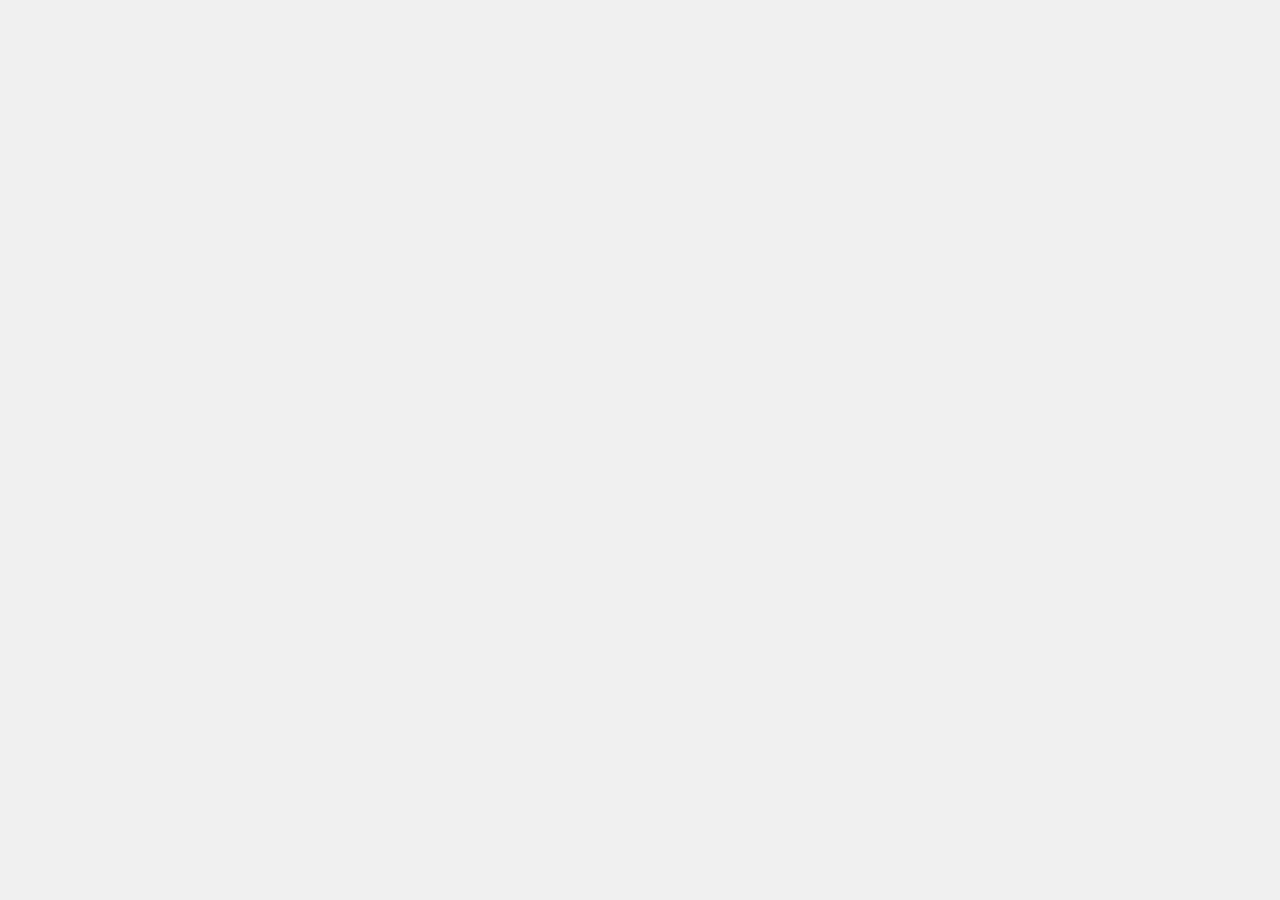
==== index.html @ 2de233a5 "Create index.html" ====
<!DOCTYPE html>
<html lang="en">
<head>
  <meta charset="UTF-8">
  <meta name="viewport" content="width=device-width, initial-scale=1.0">
  <title>Dynamic Test Platform</title>
  <script src="https://unpkg.com/react@18/umd/react.development.js" crossorigin></script>
  <script src="https://unpkg.com/react-dom@18/umd/react-dom.development.js" crossorigin></script>
  <script src="https://unpkg.com/babel-standalone@6/babel.min.js"></script>
  <style>
    body { margin: 0; font-family: 'Inter', sans-serif; background: #f0f0f0; }
    .btn { background:black; color:white; padding:10px 20px; border:none; border-radius:6px; cursor:pointer; font-weight:bold; margin:5px;}
    .btn:hover { background:#333; }
    .container { display:flex; flex-direction:column; align-items:center; justify-content:center; min-height:100vh; }
  </style>
</head>
<body>
  <div id="root"></div>

  <script type="text/babel">
    const { useState } = React;

    // Lazy load components from GitHub (replace with your raw github links)
    const AdminTestMaker = React.lazy(() => import('https://raw.githubusercontent.com/<your-username>/<repo>/main/src/admin/AdminTestMaker.jsx'));
    const UserTestRunner = React.lazy(() => import('https://raw.githubusercontent.com/<your-username>/<repo>/main/src/user/UserTestRunner.jsx'));

    function App() {
      const [page, setPage] = useState("home"); // "home", "admin", "user"

      if(page === "admin") return <React.Suspense fallback={<div>Loading Admin Panel...</div>}><AdminTestMaker /></React.Suspense>;
      if(page === "user") return <React.Suspense fallback={<div>Loading User Page...</div>}><UserTestRunner /></React.Suspense>;

      return (
        <div className="container">
          <h1 style={{fontSize:"2rem", marginBottom:"20px"}}>Dynamic Test Platform</h1>
          <div>
            <button className="btn" onClick={()=>setPage("admin")}>Admin Test Maker</button>
            <button className="btn" onClick={()=>setPage("user")}>User Test Runner</button>
          </div>
        </div>
      );
    }

    ReactDOM.createRoot(document.getElementById("root")).render(<App />);
  </script>
</body>
</html>
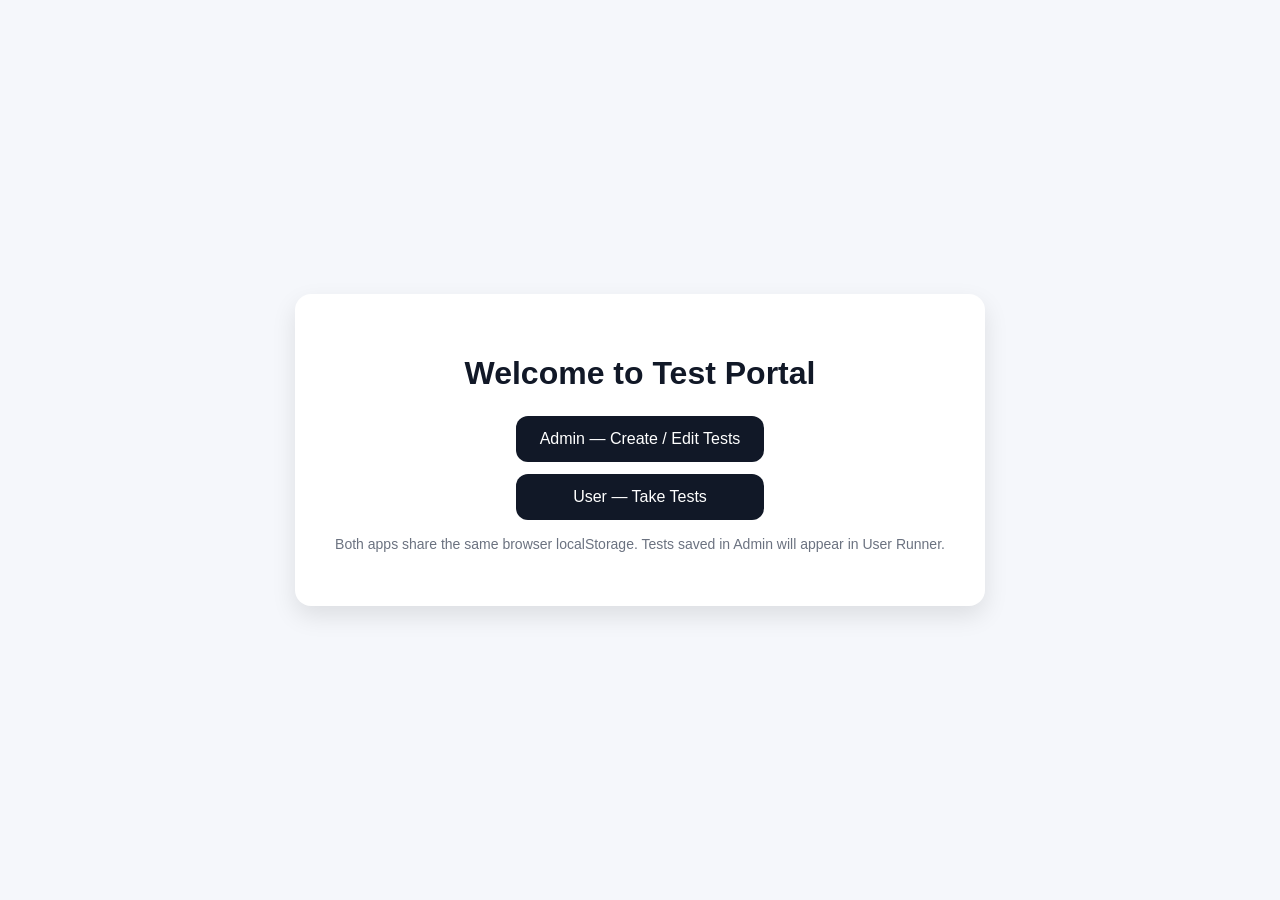
==== commit 8f00d3c0: "Update index.html" ====
--- a/index.html
+++ b/index.html
@@ -3,45 +3,58 @@
 <head>
   <meta charset="UTF-8">
   <meta name="viewport" content="width=device-width, initial-scale=1.0">
-  <title>Dynamic Test Platform</title>
-  <script src="https://unpkg.com/react@18/umd/react.development.js" crossorigin></script>
-  <script src="https://unpkg.com/react-dom@18/umd/react-dom.development.js" crossorigin></script>
-  <script src="https://unpkg.com/babel-standalone@6/babel.min.js"></script>
+  <title>Test Portal</title>
   <style>
-    body { margin: 0; font-family: 'Inter', sans-serif; background: #f0f0f0; }
-    .btn { background:black; color:white; padding:10px 20px; border:none; border-radius:6px; cursor:pointer; font-weight:bold; margin:5px;}
-    .btn:hover { background:#333; }
-    .container { display:flex; flex-direction:column; align-items:center; justify-content:center; min-height:100vh; }
+    body {
+      font-family: Arial, sans-serif;
+      background: #f5f7fb;
+      margin: 0;
+      display: flex;
+      justify-content: center;
+      align-items: center;
+      height: 100vh;
+    }
+    .container {
+      background: #fff;
+      padding: 40px;
+      border-radius: 16px;
+      box-shadow: 0 10px 25px rgba(0,0,0,0.1);
+      text-align: center;
+    }
+    h1 {
+      margin-bottom: 24px;
+      color: #111827;
+    }
+    .btn {
+      display: block;
+      width: 220px;
+      margin: 12px auto;
+      padding: 14px;
+      background: #111827;
+      color: #fff;
+      border: none;
+      border-radius: 12px;
+      cursor: pointer;
+      font-size: 16px;
+      transition: 0.2s;
+      text-decoration: none;
+    }
+    .btn:hover {
+      background: #1f2937;
+    }
+    .small-text {
+      margin-top: 16px;
+      font-size: 14px;
+      color: #6b7280;
+    }
   </style>
 </head>
 <body>
-  <div id="root"></div>
-
-  <script type="text/babel">
-    const { useState } = React;
-
-    // Lazy load components from GitHub (replace with your raw github links)
-    const AdminTestMaker = React.lazy(() => import('https://raw.githubusercontent.com/<your-username>/<repo>/main/src/admin/AdminTestMaker.jsx'));
-    const UserTestRunner = React.lazy(() => import('https://raw.githubusercontent.com/<your-username>/<repo>/main/src/user/UserTestRunner.jsx'));
-
-    function App() {
-      const [page, setPage] = useState("home"); // "home", "admin", "user"
-
-      if(page === "admin") return <React.Suspense fallback={<div>Loading Admin Panel...</div>}><AdminTestMaker /></React.Suspense>;
-      if(page === "user") return <React.Suspense fallback={<div>Loading User Page...</div>}><UserTestRunner /></React.Suspense>;
-
-      return (
-        <div className="container">
-          <h1 style={{fontSize:"2rem", marginBottom:"20px"}}>Dynamic Test Platform</h1>
-          <div>
-            <button className="btn" onClick={()=>setPage("admin")}>Admin Test Maker</button>
-            <button className="btn" onClick={()=>setPage("user")}>User Test Runner</button>
-          </div>
-        </div>
-      );
-    }
-
-    ReactDOM.createRoot(document.getElementById("root")).render(<App />);
-  </script>
+  <div class="container">
+    <h1>Welcome to Test Portal</h1>
+    <a href="AdminTestMaker.html" class="btn">Admin — Create / Edit Tests</a>
+    <a href="UserTestRunner.html" class="btn">User — Take Tests</a>
+    <p class="small-text">Both apps share the same browser localStorage. Tests saved in Admin will appear in User Runner.</p>
+  </div>
 </body>
 </html>
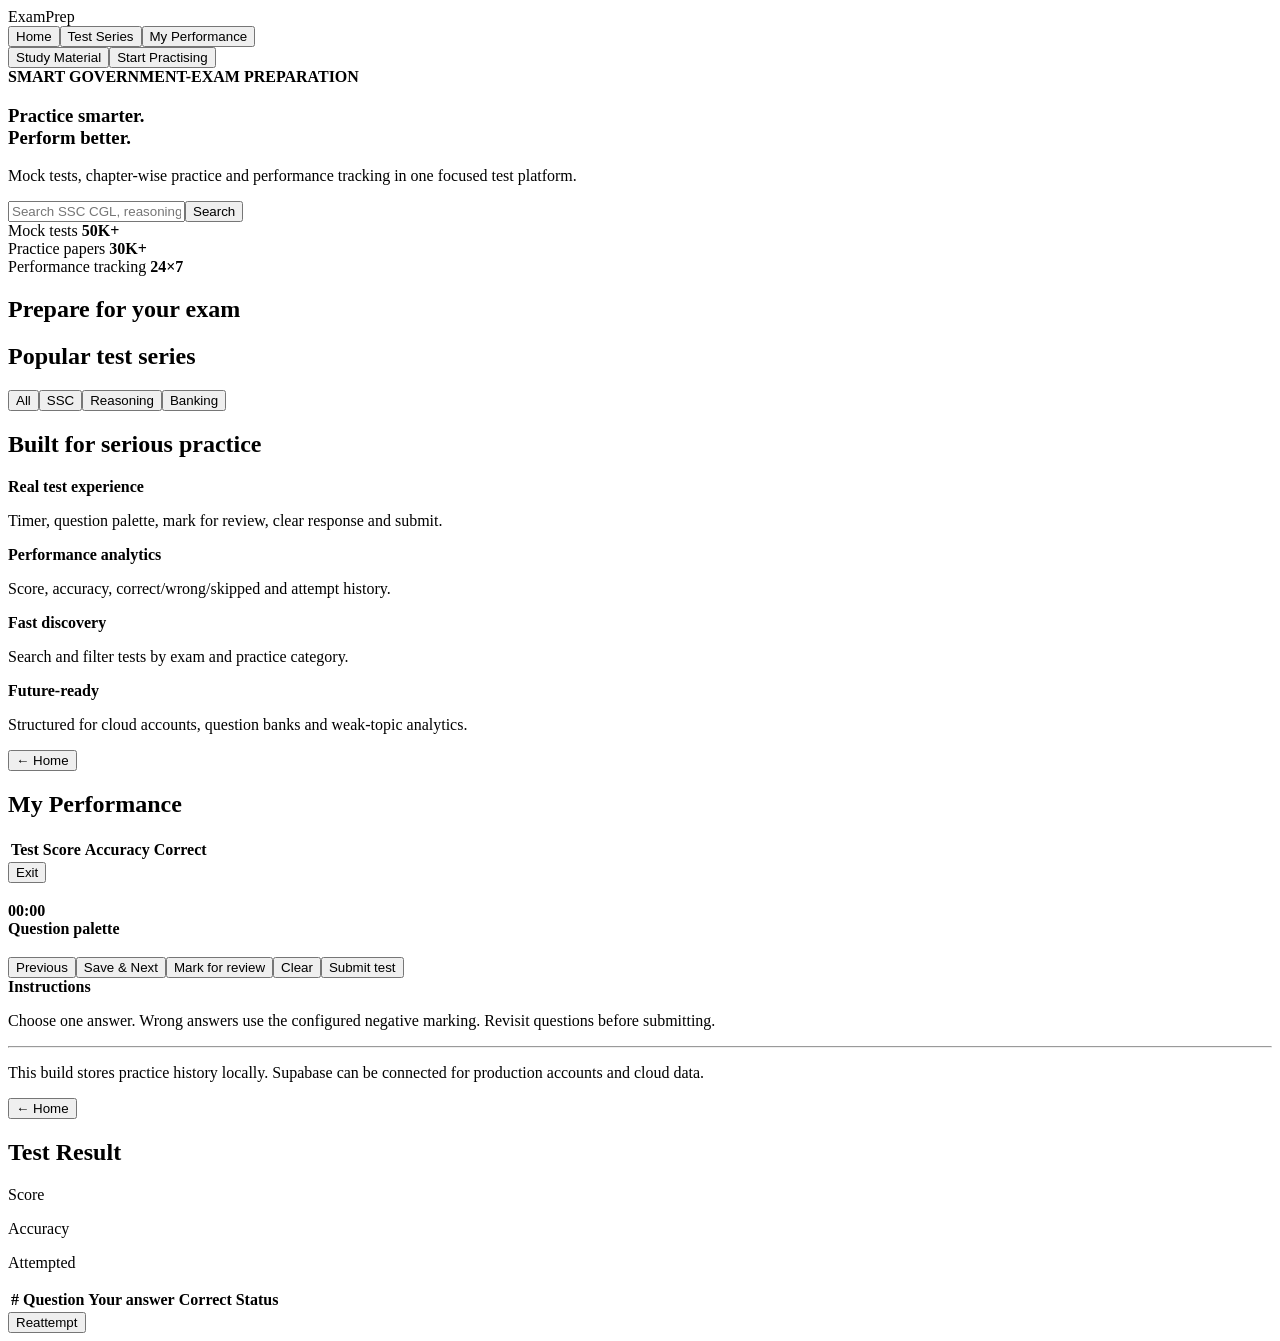
==== commit 7b8b97f4: "Rebuild Test Engine as exam-prep platform shell" ====
--- a/index.html
+++ b/index.html
@@ -1,60 +1,9 @@
-<!DOCTYPE html>
-<html lang="en">
-<head>
-  <meta charset="UTF-8">
-  <meta name="viewport" content="width=device-width, initial-scale=1.0">
-  <title>Test Portal</title>
-  <style>
-    body {
-      font-family: Arial, sans-serif;
-      background: #f5f7fb;
-      margin: 0;
-      display: flex;
-      justify-content: center;
-      align-items: center;
-      height: 100vh;
-    }
-    .container {
-      background: #fff;
-      padding: 40px;
-      border-radius: 16px;
-      box-shadow: 0 10px 25px rgba(0,0,0,0.1);
-      text-align: center;
-    }
-    h1 {
-      margin-bottom: 24px;
-      color: #111827;
-    }
-    .btn {
-      display: block;
-      width: 220px;
-      margin: 12px auto;
-      padding: 14px;
-      background: #111827;
-      color: #fff;
-      border: none;
-      border-radius: 12px;
-      cursor: pointer;
-      font-size: 16px;
-      transition: 0.2s;
-      text-decoration: none;
-    }
-    .btn:hover {
-      background: #1f2937;
-    }
-    .small-text {
-      margin-top: 16px;
-      font-size: 14px;
-      color: #6b7280;
-    }
-  </style>
-</head>
-<body>
-  <div class="container">
-    <h1>Welcome to Test Portal</h1>
-    <a href="AdminTestMaker.html" class="btn">Admin — Create / Edit Tests</a>
-    <a href="UserTestRunner.html" class="btn">User — Take Tests</a>
-    <p class="small-text">Both apps share the same browser localStorage. Tests saved in Admin will appear in User Runner.</p>
-  </div>
-</body>
-</html>
+<!doctype html><html lang="en"><head><meta charset="utf-8"><meta name="viewport" content="width=device-width,initial-scale=1"><title>ExamPrep — Smart Test Engine</title><link rel="stylesheet" href="styles.css"></head><body>
+<header class="topbar"><div class="brand">ExamPrep</div><nav><button onclick="home()">Home</button><button onclick="scrollToSeries()">Test Series</button><button onclick="dash()">My Performance</button></nav><div class="actions"><button class="btn light" onclick="alert('Study material module coming next.')">Study Material</button><button class="btn primary" onclick="scrollToSeries()">Start Practising</button></div></header>
+<section id="homeView"><section class="hero"><div class="heroInner"><div><b>SMART GOVERNMENT-EXAM PREPARATION</b><h1>Practice smarter.<br>Perform better.</h1><p>Mock tests, chapter-wise practice and performance tracking in one focused test platform.</p><div class="search"><input id="search" placeholder="Search SSC CGL, reasoning, banking, railway..." oninput="renderTests()"><button class="btn primary" onclick="renderTests()">Search</button></div></div><div class="heroStats"><div>Mock tests <strong>50K+</strong></div><div>Practice papers <strong>30K+</strong></div><div>Performance tracking <strong>24×7</strong></div></div></div></section>
+<section class="wrap"><h2>Prepare for your exam</h2><div id="categories" class="grid"></div></section><section id="series" class="wrap"><h2>Popular test series</h2><div class="tabs"><button onclick="filterTests('')">All</button><button onclick="filterTests('SSC')">SSC</button><button onclick="filterTests('Reasoning')">Reasoning</button><button onclick="filterTests('Banking')">Banking</button></div><div id="tests" class="grid"></div></section>
+<section class="wrap"><h2>Built for serious practice</h2><div class="grid"><div class="card"><b>Real test experience</b><p>Timer, question palette, mark for review, clear response and submit.</p></div><div class="card"><b>Performance analytics</b><p>Score, accuracy, correct/wrong/skipped and attempt history.</p></div><div class="card"><b>Fast discovery</b><p>Search and filter tests by exam and practice category.</p></div><div class="card"><b>Future-ready</b><p>Structured for cloud accounts, question banks and weak-topic analytics.</p></div></div></section></section>
+<section id="dashboard" class="view wrap"><button class="btn outline" onclick="home()">← Home</button><h2>My Performance</h2><div id="kpis" class="grid"></div><div class="card"><table><thead><tr><th>Test</th><th>Score</th><th>Accuracy</th><th>Correct</th></tr></thead><tbody id="history"></tbody></table></div></section>
+<section id="runner" class="view"><div class="runnerTop"><button class="btn outline" onclick="home()">Exit</button><h3 id="runTitle"></h3><span id="runCount"></span><strong id="timer">00:00</strong></div><div class="runnerGrid"><aside class="palette card"><b>Question palette</b><div id="palette"></div></aside><main class="question card"><small id="qMeta"></small><h2 id="qText"></h2><div id="options"></div><div class="controls"><button class="btn outline" onclick="prevQ()">Previous</button><button class="btn primary" onclick="nextQ()">Save & Next</button><button class="btn light" onclick="markReview()">Mark for review</button><button class="btn outline" onclick="clearAns()">Clear</button><button class="btn primary" onclick="submitTest()">Submit test</button></div></main><aside class="card"><b>Instructions</b><p>Choose one answer. Wrong answers use the configured negative marking. Revisit questions before submitting.</p><hr><p>This build stores practice history locally. Supabase can be connected for production accounts and cloud data.</p></aside></div></section>
+<section id="result" class="view wrap"><button class="btn outline" onclick="home()">← Home</button><h2>Test Result</h2><div class="grid"><div class="card"><strong id="score" class="big"></strong><p>Score</p></div><div class="card"><strong id="acc" class="big"></strong><p>Accuracy</p></div><div class="card"><strong id="attempted" class="big"></strong><p>Attempted</p></div></div><div class="card"><p><b id="cw"></b></p><table><thead><tr><th>#</th><th>Question</th><th>Your answer</th><th>Correct</th><th>Status</th></tr></thead><tbody id="answersTable"></tbody></table><button class="btn primary" onclick="start(current.id)">Reattempt</button></div></section>
+<script src="app.js"></script></body></html>
